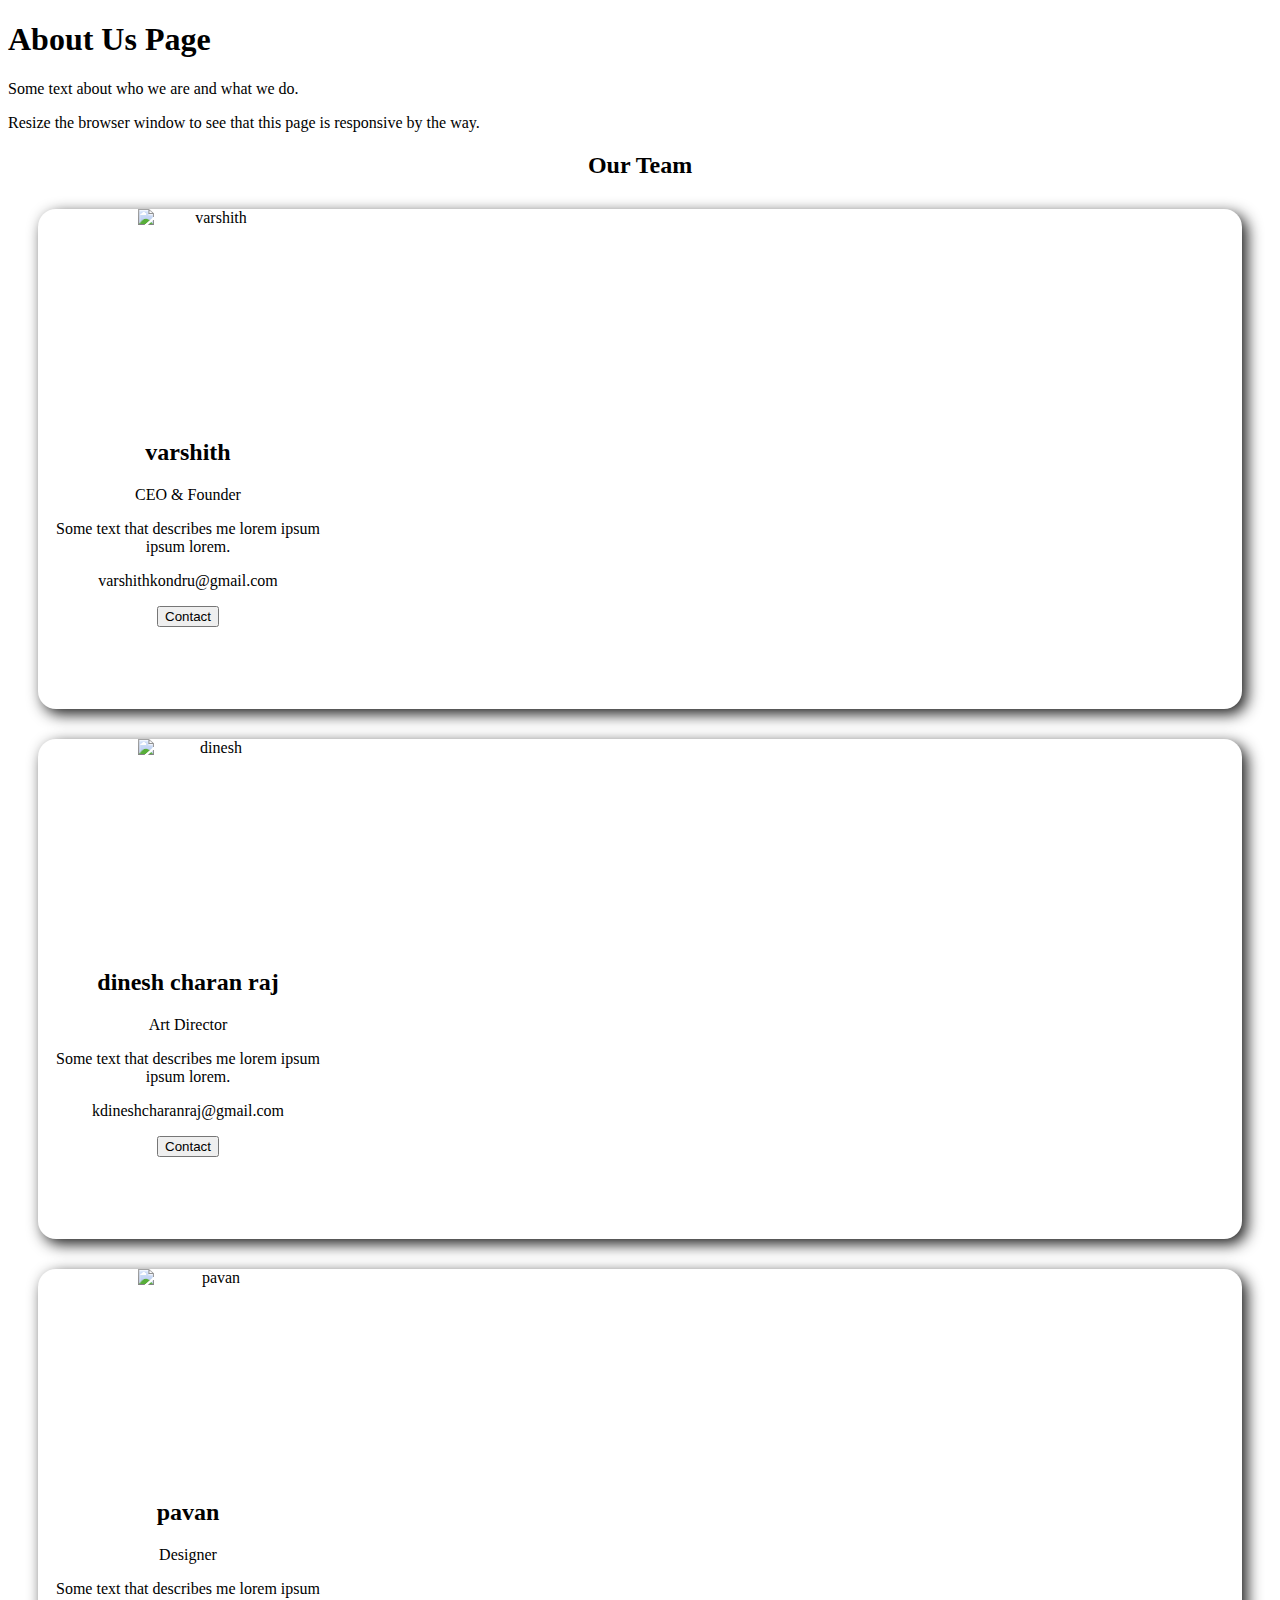
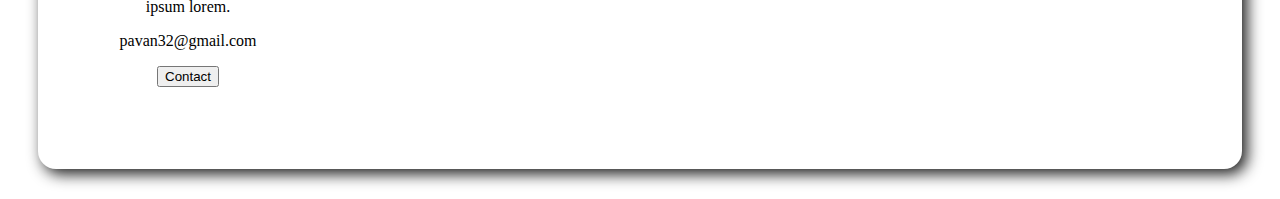
==== about.html @ 399e2d87 "Add files via upload" ====
<!DOCTYPE html>
<html lang="en">
<head>
    <meta charset="UTF-8">
    <meta http-equiv="X-UA-Compatible" content="IE=edge">
    <meta name="viewport" content="width=device-width, initial-scale=1.0">
    <title>About us </title>
    <link rel="stylesheet" href="style.css">
    </Head>
    <body>
        <div class="about-section">
            <h1>About Us Page</h1>
            <p>Some text about who we are and what we do.</p>
            <p>Resize the browser window to see that this page is responsive by the way.</p>
          </div>
          
          <h2 style="text-align:center">Our Team</h2>
          <div class="row">
            <div class="column">
              <div class="card">
                <img src="Screenshot 2022-08-26 164508.jpg" alt="varshith" style="width:50%; height:30%; padding-left: 100px;">
                <div class="container">
                  <h2>varshith</h2>
                  <p class="title">CEO & Founder</p>
                  <p>Some text that describes me lorem ipsum ipsum lorem.</p>
                  <p>varshithkondru@gmail.com</p>
                  <p><button class="button">Contact</button></p>
                </div>
              </div>
            </div>
          
            <div class="column">
              <div class="card">
                <img src="WhatsApp Image 2022-08-26 at 4.26.22 PM.jpeg" alt="dinesh" style="width:50%; height:40%; padding-left: 100px;">
                <div class="container">
                  <h2>dinesh charan raj</h2>
                  <p class="title">Art Director</p>
                  <p>Some text that describes me lorem ipsum ipsum lorem.</p>
                  <p>kdineshcharanraj@gmail.com</p>
                  <p><button class="button">Contact</button></p>
                </div>
              </div>
            </div>
          
            <div class="column">
              <div class="card">
                <img src="Screenshot 2022-08-26 161305.jpg" alt="pavan" style="width:50%; height:50%; padding-left: 100px;">
                
                <div class="container">
                  <h2>pavan</h2>
                  <p class="title">Designer</p>
                  <p>Some text that describes me lorem ipsum ipsum lorem.</p>
                  <p>pavan32@gmail.com</p>
                  <p><button class="button">Contact</button></p>
                </div>
              </div>
            </div>
          </div>
          
        </body>
</html>
---- style.css ----
.bgimg{
    background-image: url(pexels-engin-akyurt-2952871.jpg);
    background-size: cover;
    background-repeat:no-repeat;
    height: 86%;
    width: 100%;
    opacity: 60%;
}
.mbox{
    height:100vmax;width:100%;
   
}
.header1{
    height:4%;width:100%;
    background-color: rgb(255, 0, 55);
}
.logo{
    height: 4%;
    width: 15%;
    padding-top: 10px;
    padding-bottom: 10px;
    padding-left: 15px;
    color:bisque;
    font-size: 20px;
    font-family: fantasy;
}
#mmenu{
    list-style-type: none;
    font-size: 16px;
    font-family: fantasy;
    color: bisque;
    height: 55%;
    padding-bottom: 20px;
    background-color:bisque;
}
.header2{
    float: right;
    height: 100%;
    width: 85%;
}
#menu{
    color:rgb(246, 40, 81);
    font-size:20px;
    
    text-decoration: none;
    transition: 0.5s ease-out;
}
#toplist{
    padding-left: 30px;
    float: left;
}
#menu:hover{
    color:bisque;
    background-color:crimson;
    transition: 0.2s ease-in;
    text-shadow: 0 4px 6px 0 rgba(0,0,0,2);
    transition-property: inherit;
}
#toplist input[type=search] {
    float: right;
    border: none;
    color: rgb(255, 44, 86);
    font-size: 17px;
}
.navigation{
    background-image: url(pexels-fwstudio-164005.jpg);
    background-size: cover;
    background-repeat:no-repeat;
    opacity: 100%;
    height: 100%;
    width: 15%;
    float: left;
}
.navlist{

}
.card {
    display: grid;
    grid-template-columns: 300px;
    grid-template-rows: 210px 210px 80px;
    grid-template-areas: "image" "text" "stats";
    transition: 0.5s ease;
    cursor: pointer;
    margin:30px;
    border-radius: 18px;
    background: white;
    box-shadow: 5px 5px 15px rgba(0,0,0,0.9);
    font-family: roboto;
    text-align: center;
}
.card-text {
grid-area: text;
}
.card-stats {
grid-area: stats; 
}
.card-image {
grid-area: image;
background: url("img1.jpg");
border-top-left-radius: 15px;
border-top-right-radius: 15px;
background-size: cover;
}
.card-text {
grid-area: text;
margin: 25px;
}
.card-text .date {
color: rgb(255, 7, 110);
font-size:13px;
}
.card-text p {
color: grey;
font-size:15px;
font-weight: 300;
}
.card-text h2 {
margin-top:0px;
font-size:28px;
}
.card-stats {
grid-area: stats; 
display: grid;
grid-template-columns: 1fr 1fr 1fr;
grid-template-rows: 1fr;

border-bottom-left-radius: 15px;
border-bottom-right-radius: 15px;
background: rgb(255, 7, 110);
}
.card-stats .stat {
display: flex;
align-items: center;
justify-content: center;
flex-direction: column;

color: white;
padding:10px;
}
.card:hover {
transform: scale(1.02);
box-shadow: 5px 5px 15px rgba(0,0,0,0.6);
}
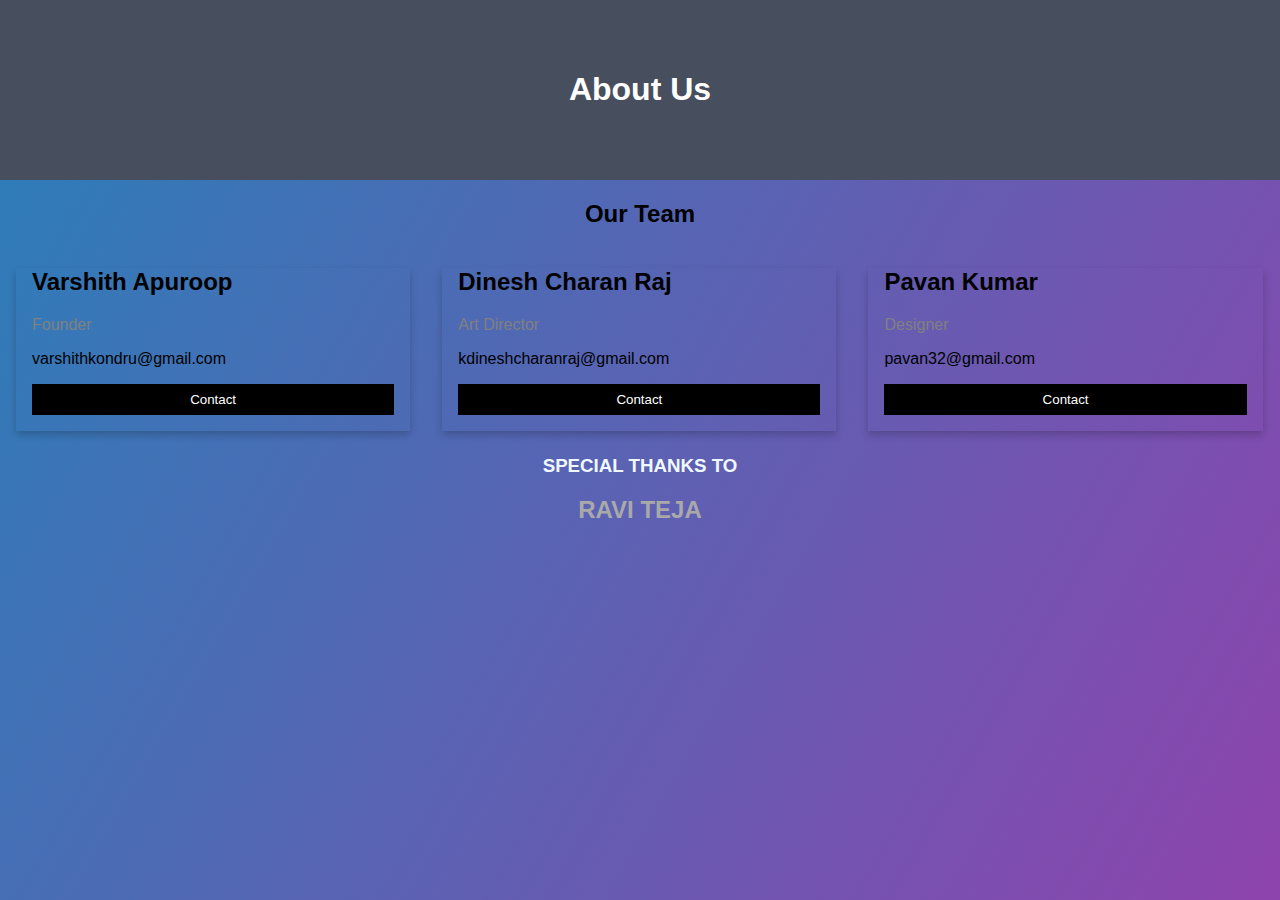
==== commit dc79fc61: "Add files via upload" ====
--- a/about.html
+++ b/about.html
@@ -5,24 +5,262 @@
     <meta http-equiv="X-UA-Compatible" content="IE=edge">
     <meta name="viewport" content="width=device-width, initial-scale=1.0">
     <title>About us </title>
-    <link rel="stylesheet" href="style.css">
+    <style>
+      body{
+    margin: 0;
+    padding: 0;
+    font-family: Cambria, Cochin, Georgia, Times, 'Times New Roman', serif;
+    background: linear-gradient(120deg,rgb(41, 128, 185),rgb(142, 68, 173));
+    body {
+     font-family: Arial, Helvetica, sans-serif;
+     margin: 0;
+   }
+  
+  html {
+    box-sizing: border-box;
+  }
+  
+  *, *:before, *:after {
+    box-sizing: inherit;
+  }
+  
+  .column {
+    float: left;
+    width: 33.3%;
+    margin-bottom: 16px;
+    padding: 0 8px;
+  }
+  
+  .card {
+    box-shadow: 0 4px 8px 0 rgba(0, 0, 0, 0.2);
+    margin: 8px;
+  }
+  
+  .about-section {
+    padding: 50px;
+    text-align: center;
+    background-color: #474e5d;
+    color: white;
+  }
+  
+  .container {
+    padding: 0 16px;
+  }
+  
+  .container::after, .row::after {
+    content: "";
+    clear: both;
+    display: table;
+  }
+  
+  .title {
+    color: grey;
+  }
+  
+  .button {
+    border: none;
+    outline: 0;
+    display: inline-block;
+    padding: 8px;
+    color: white;
+    background-color: #000;
+    text-align: center;
+    cursor: pointer;
+    width: 100%;
+  }
+  
+  .button:hover {
+    background-color: #555;
+  }
+  
+  @media screen and (max-width: 650px) {
+    .column {
+      width: 100%;
+      display: block;
+    }
+  }rgb(142, 68, 173));
+    height: 100vh;
+    overflow: hidden;
+}
+.center{
+    position: absolute;
+    top:50%;
+    left:50%;
+    transform: translate(-50%,-50%);
+    width:400px;
+    background:white;
+    border-radius: 10px;
+}
+.center h1{
+    text-align: center;
+    padding: 0 0 20 px 0;
+    border-bottom: 1px solid silver;
+}
+.center form{
+    padding: 0 40px;
+    box-sizing: border-box;
+}
+form .txt_field{
+    position: relative;
+    border-bottom: 2px solid #811a1a;
+    margin: 30px 0;
+}
+.txt_field input{
+    width: 100%;
+    padding: 0 spx;
+    height:40px;
+    font-size: 16px;
+    border: none;
+    background:none;
+    outline:none;
+}
+.txt_field label{
+    position: absolute;
+    top: 50%;
+    left: 5px;
+    color: #adadad;
+    transform: translateY(-50%);
+    font-size: 16px;
+    pointer-events: none;
+    transition: .5s;
+}
+.txt_field span::before{
+    content: '';
+    position: absolute;
+    top: 40px;
+    left: 0;
+    width: 100%;
+    height: 2px;
+    background: rgb(38, 145, 217);
+    transition: .5s;
+}
+.txt_field input:focus~label,
+.txt_field input:vaild~label{
+    top: -5px;
+    color:#2691d9
+}
+.txt_field input:focus~span::before,
+.txt_field input:vaild~span::before{
+width : 100%;
+}
+.pass{
+    margin: -5px 0 20px 5px;
+    color: #a6a6a6;
+    cursor: pointer;
+}
+.pass:hover{
+    text-decoration: underline;
+}
+input [type="submit"]{
+    width: 100px;
+    height:50px;
+    border:1px solid;
+    background-color: #2691d9;
+    border-radius: 25px;
+    font-size: #e9f4fb;
+    font-weight: 700;
+    cursor: pointer;
+    outline: none;
+}
+input [type="submit"]:hover{
+    border-color: #2691d9;
+    transition: 5s;
+}
+.signup_link{
+    margin: 30px 0;
+    text-align: center;
+    font-size: 16px;
+    color: #666666
+}
+.signup_link a{
+    color: #2691d9;
+    text-decoration: none;
+}
+.signup_link a:hover{
+    text-decoration: underline;
+}
+body {
+    font-family: Arial, Helvetica, sans-serif;
+    margin: 0;
+  }
+  
+  html {
+    box-sizing: border-box;
+  }
+  
+  *, *:before, *:after {
+    box-sizing: inherit;
+  }
+  
+  .column {
+    float: left;
+    width: 33.3%;
+    margin-bottom: 16px;
+    padding: 0 8px;
+  }
+  
+  .card {
+    box-shadow: 0 4px 8px 0 rgba(0, 0, 0, 0.2);
+    margin: 8px;
+  }
+  
+  .about-section {
+    padding: 50px;
+    text-align: center;
+    background-color: #474e5d;
+    color: white;
+  }
+  
+  .container {
+    padding: 0 16px;
+  }
+  
+  .container::after, .row::after {
+    content: "";
+    clear: both;
+    display: table;
+  }
+  
+  .title {
+    color: rgb(251, 250, 250);
+  }
+  
+  .button {
+    border: none;
+    outline: 0;
+    display: inline-block;
+    padding: 8px;
+    color: white;
+    background-color: #000;
+    text-align: center;
+    cursor: pointer;
+    width: 100%;
+  }
+  
+  .button:hover {
+    background-color: #555;
+  }
+  
+  @media screen and (max-width: 650px) {
+    .column {
+      width: 100%;
+      display: block;
+    }
+  }
+    </style>
     </Head>
     <body>
         <div class="about-section">
-            <h1>About Us Page</h1>
-            <p>Some text about who we are and what we do.</p>
-            <p>Resize the browser window to see that this page is responsive by the way.</p>
+            <h1>About Us</h1>
           </div>
           
           <h2 style="text-align:center">Our Team</h2>
           <div class="row">
             <div class="column">
               <div class="card">
-                <img src="Screenshot 2022-08-26 164508.jpg" alt="varshith" style="width:50%; height:30%; padding-left: 100px;">
                 <div class="container">
-                  <h2>varshith</h2>
-                  <p class="title">CEO & Founder</p>
-                  <p>Some text that describes me lorem ipsum ipsum lorem.</p>
+                  <h2>Varshith Apuroop</h2>
+                  <p class="title">Founder</p>
                   <p>varshithkondru@gmail.com</p>
                   <p><button class="button">Contact</button></p>
                 </div>
@@ -31,11 +269,10 @@
           
             <div class="column">
               <div class="card">
-                <img src="WhatsApp Image 2022-08-26 at 4.26.22 PM.jpeg" alt="dinesh" style="width:50%; height:40%; padding-left: 100px;">
+                
                 <div class="container">
-                  <h2>dinesh charan raj</h2>
+                  <h2>Dinesh Charan Raj</h2>
                   <p class="title">Art Director</p>
-                  <p>Some text that describes me lorem ipsum ipsum lorem.</p>
                   <p>kdineshcharanraj@gmail.com</p>
                   <p><button class="button">Contact</button></p>
                 </div>
@@ -44,17 +281,17 @@
           
             <div class="column">
               <div class="card">
-                <img src="Screenshot 2022-08-26 161305.jpg" alt="pavan" style="width:50%; height:50%; padding-left: 100px;">
-                
+                                
                 <div class="container">
-                  <h2>pavan</h2>
+                  <h2>Pavan Kumar</h2>
                   <p class="title">Designer</p>
-                  <p>Some text that describes me lorem ipsum ipsum lorem.</p>
                   <p>pavan32@gmail.com</p>
                   <p><button class="button">Contact</button></p>
                 </div>
               </div>
             </div>
+            <p><h3 align="center" style="color:aliceblue">SPECIAL THANKS TO</h3></p>
+            <p><h2 align="center" style="color:darkgray">RAVI TEJA</h2></p>
           </div>
           
         </body>
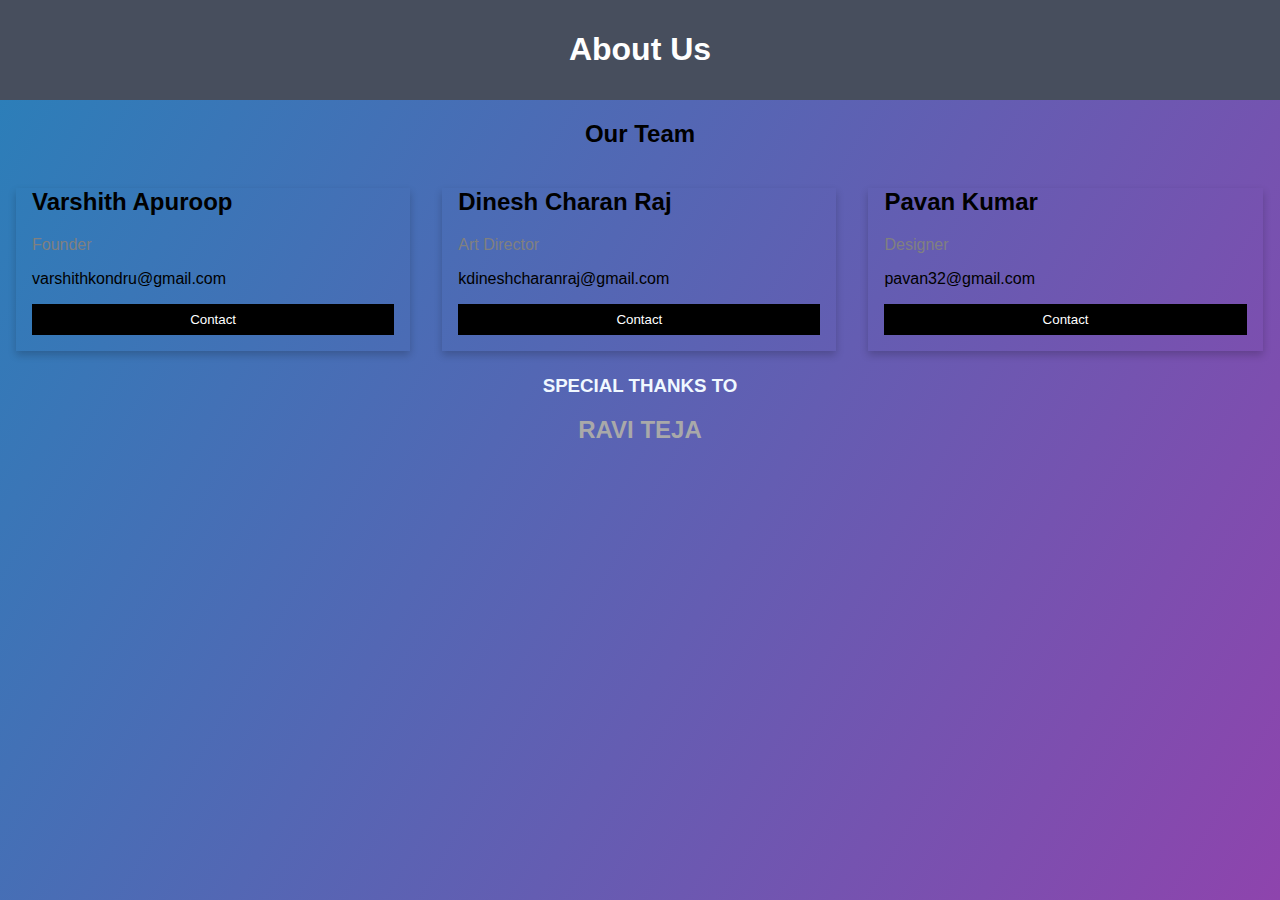
==== commit 35955134: "Add files via upload" ====
--- a/about.html
+++ b/about.html
@@ -37,7 +37,7 @@
   }
   
   .about-section {
-    padding: 50px;
+    padding: 10px;
     text-align: center;
     background-color: #474e5d;
     color: white;
@@ -205,7 +205,7 @@
   }
   
   .about-section {
-    padding: 50px;
+    padding: 5px;
     text-align: center;
     background-color: #474e5d;
     color: white;
